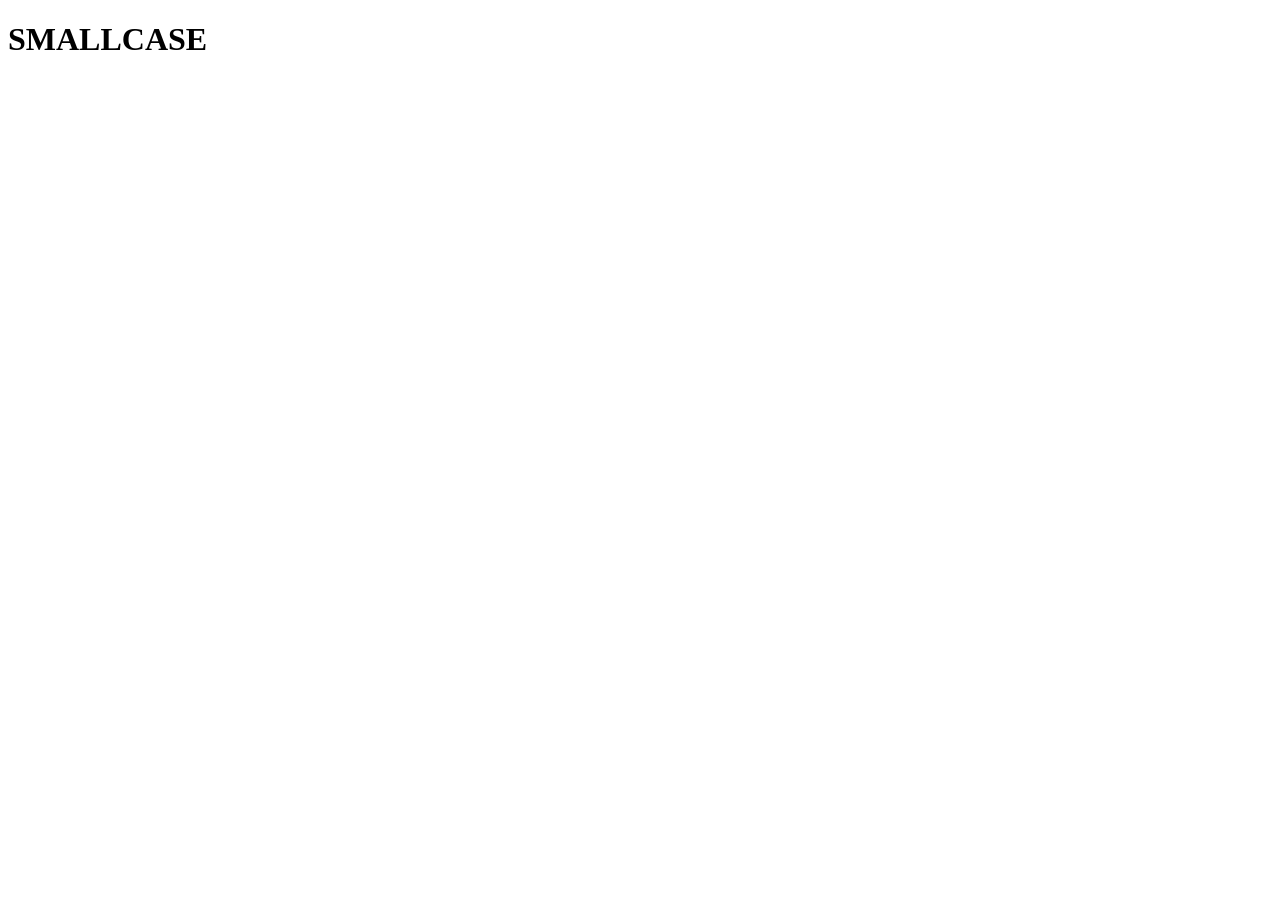
==== index.html @ 3bef1f2e "start" ====
<!DOCTYPE html>
<html lang="en">
<head>
    <meta charset="UTF-8">
    <meta http-equiv="X-UA-Compatible" content="IE=edge">
    <meta name="viewport" content="width=device-width, initial-scale=1.0">
    <title>smallcase</title>
</head>
<body>
    <h1>SMALLCASE</h1>
</body>
</html>
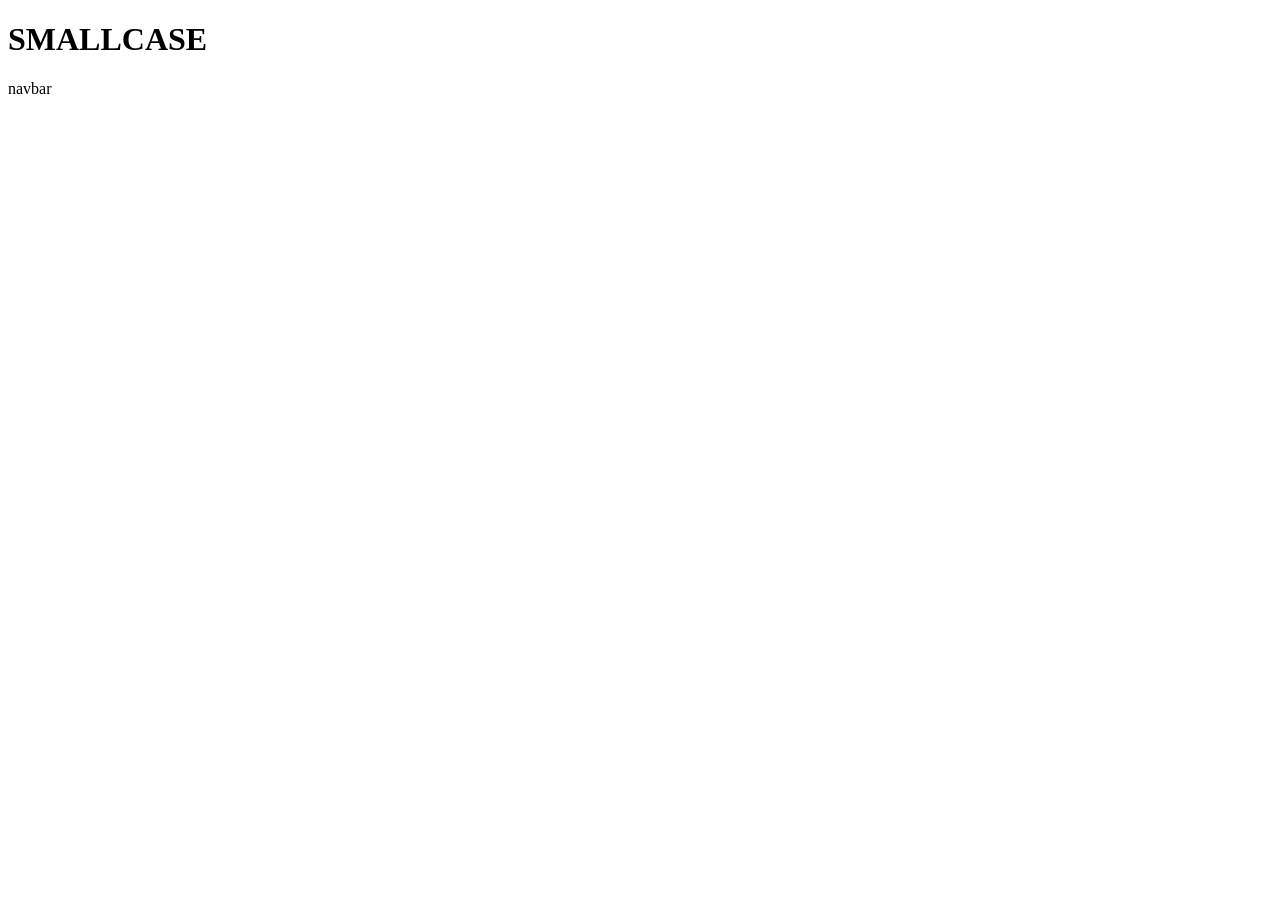
==== commit 703aa979: "naavbar banbar" ====
--- a/index.html
+++ b/index.html
@@ -8,5 +8,6 @@
 </head>
 <body>
     <h1>SMALLCASE</h1>
+    <p>navbar</p>
 </body>
 </html>
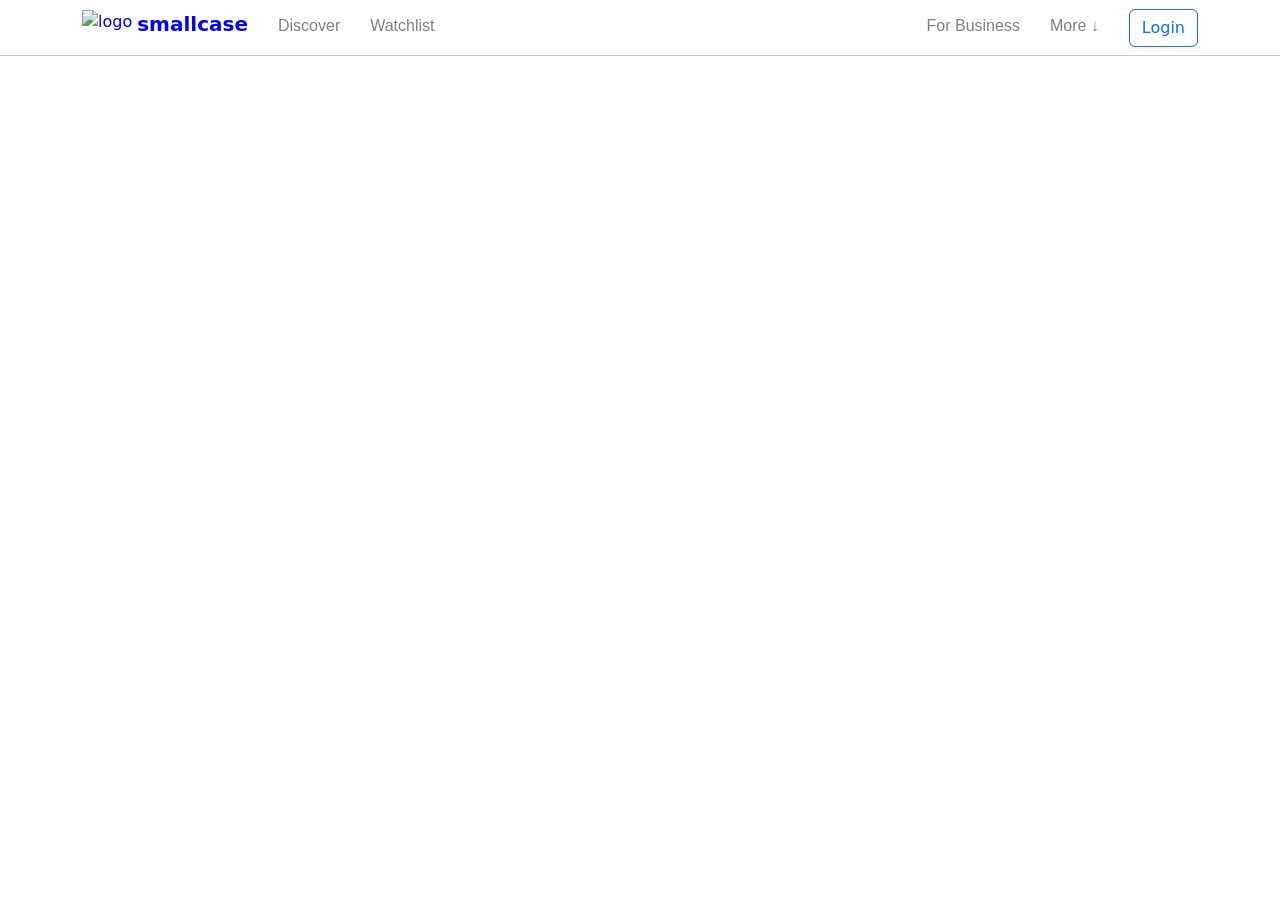
==== commit b728d197: "updated updated file of navbar" ====
--- a/index.html
+++ b/index.html
@@ -4,10 +4,23 @@
     <meta charset="UTF-8">
     <meta http-equiv="X-UA-Compatible" content="IE=edge">
     <meta name="viewport" content="width=device-width, initial-scale=1.0">
-    <title>smallcase</title>
+    <link rel="stylesheet" href="style/navbar.css">
+    <!-- CSS only -->
+    <link href="https://cdn.jsdelivr.net/npm/bootstrap@5.1.3/dist/css/bootstrap.min.css" rel="stylesheet" integrity="sha384-1BmE4kWBq78iYhFldvKuhfTAU6auU8tT94WrHftjDbrCEXSU1oBoqyl2QvZ6jIW3" crossorigin="anonymous">
+    <title>index</title>
 </head>
 <body>
-    <h1>SMALLCASE</h1>
-    <p>navbar</p>
+    <div id="navbar_div"></div>
+    
 </body>
-</html>+</html>
+
+<script type="module">
+
+    import navbar from "./components/navbar.js";
+    let navbar_div = document.getElementById("navbar_div");
+    navbar_div.innerHTML = navbar();
+   
+
+
+</script>
--- a/style/navbar.css
+++ b/style/navbar.css
@@ -0,0 +1,41 @@
+*{
+    padding: 0px;
+    margin: 0px;
+}
+#nav_container{
+    height: 30px;
+    margin-top: 1vh;
+    display: flex;
+    justify-content: space-between;
+    /* border: 1px solid black; */
+}
+#left_nav{
+    display: flex;
+    /* border: 1px solid black; */
+}
+#right_nav{
+    display: flex;
+    /* border: 1px solid black; */
+}
+#logo{
+    display: flex;
+    color: blue;
+    margin-right: 30px;
+}
+#logo img{
+ width: 100%;
+ height: 30px;
+}
+#logo>p{
+    font-size: 20px;
+    font-weight: bold;
+    margin-left: 5px;
+}
+.nav_opt{
+    font-size: 16px;
+    margin-top: 5px;
+    margin-right: 30px;
+    font-family: sans-serif;
+    color: gray;
+    /* border: 1px solid red; */
+}
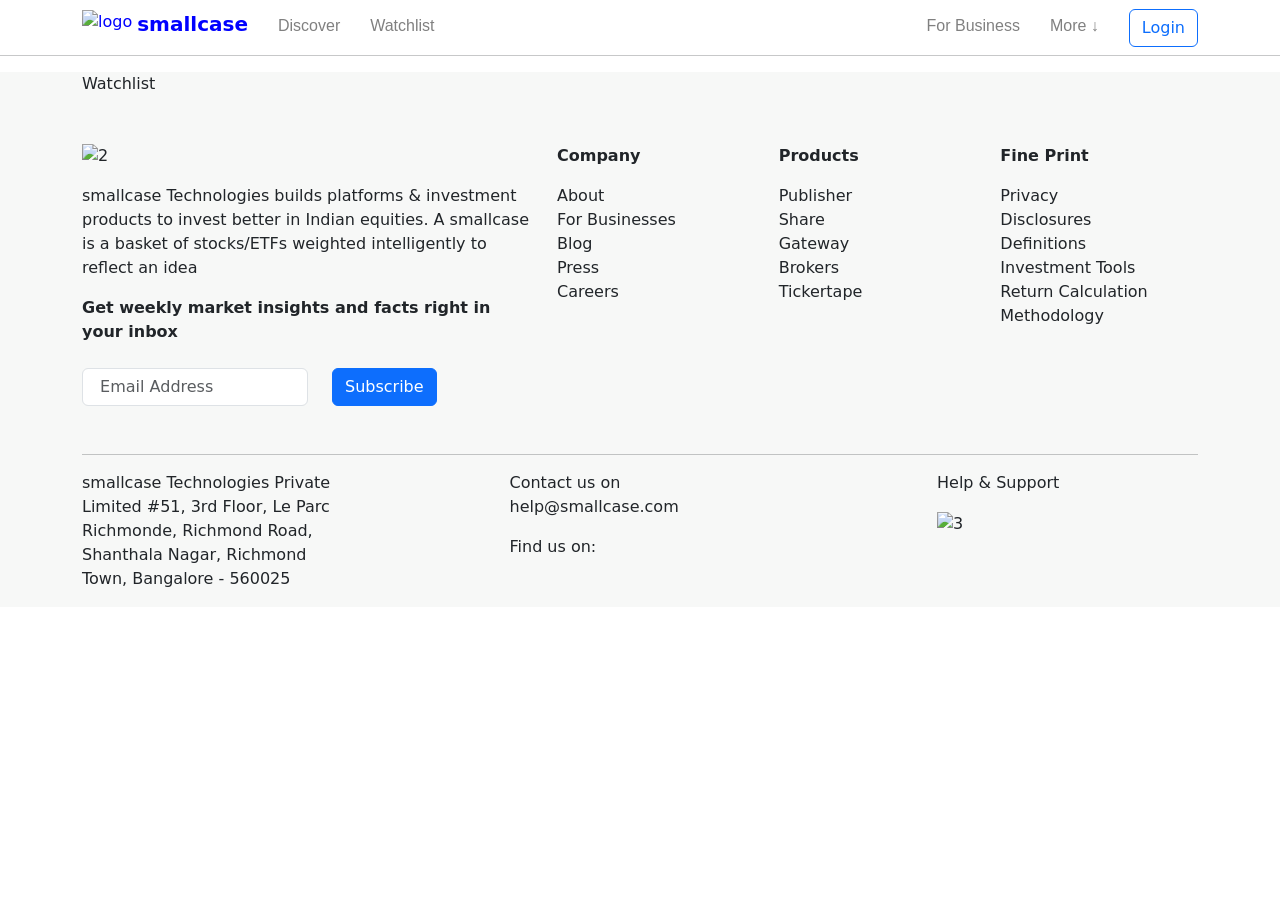
==== commit 5b1c49c7: "footer done footer done" ====
--- a/index.html
+++ b/index.html
@@ -4,6 +4,7 @@
     <meta charset="UTF-8">
     <meta http-equiv="X-UA-Compatible" content="IE=edge">
     <meta name="viewport" content="width=device-width, initial-scale=1.0">
+    <script src="https://kit.fontawesome.com/636b69ddcd.js" crossorigin="anonymous"></script>
     <link rel="stylesheet" href="style/navbar.css">
     <!-- CSS only -->
     <link href="https://cdn.jsdelivr.net/npm/bootstrap@5.1.3/dist/css/bootstrap.min.css" rel="stylesheet" integrity="sha384-1BmE4kWBq78iYhFldvKuhfTAU6auU8tT94WrHftjDbrCEXSU1oBoqyl2QvZ6jIW3" crossorigin="anonymous">
@@ -11,16 +12,19 @@
 </head>
 <body>
     <div id="navbar_div"></div>
+    <div id="footer_div"></div>
     
 </body>
 </html>
 
 <script type="module">
+    
+    import {navbar,footer} from "./components/navbar.js";
 
-    import navbar from "./components/navbar.js";
     let navbar_div = document.getElementById("navbar_div");
+    let footer_div = document.getElementById("footer_div");
+
     navbar_div.innerHTML = navbar();
+    footer_div.innerHTML = footer();
    
-
-
 </script>
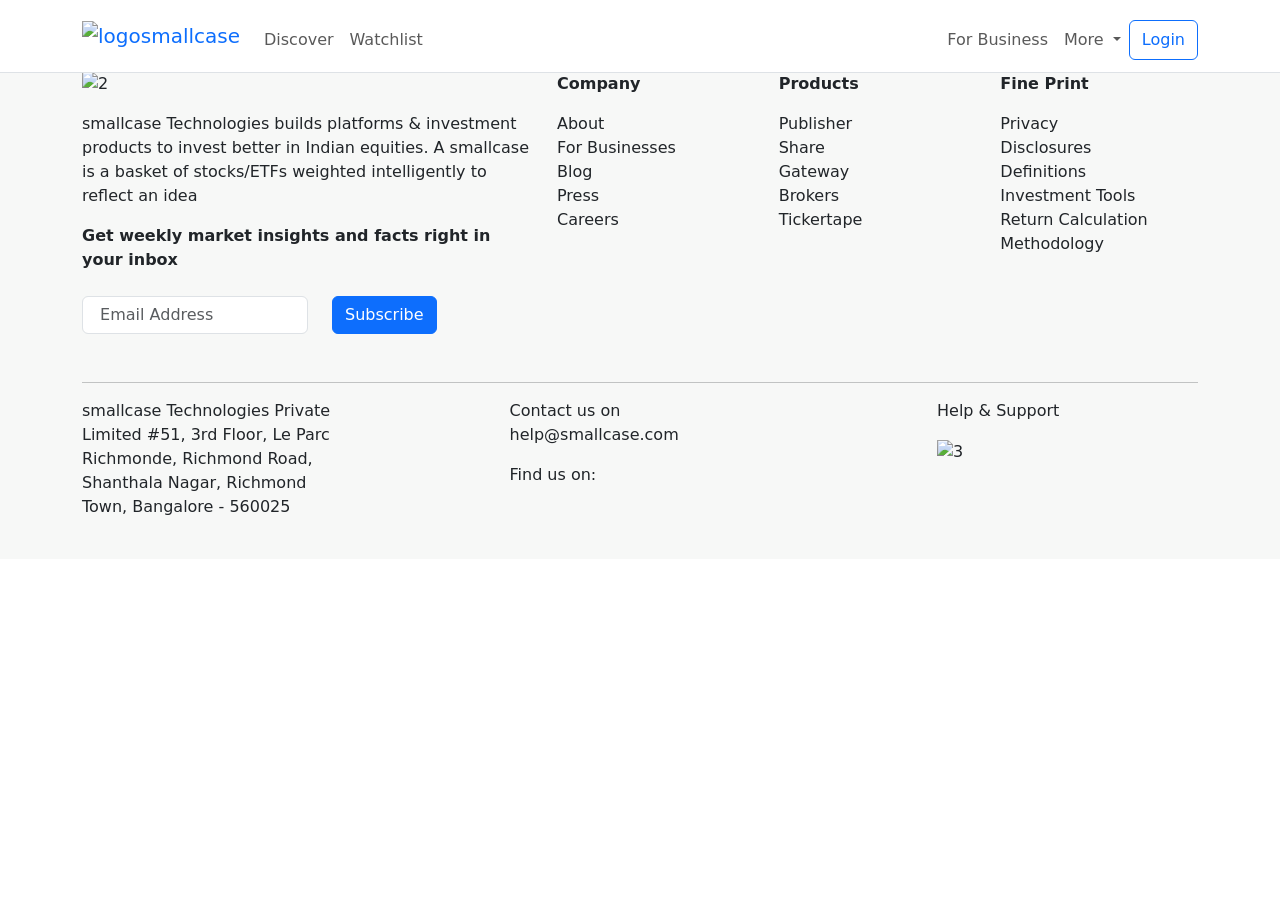
==== commit 51fd0087: "signup complete signup complete" ====
--- a/index.html
+++ b/index.html
@@ -5,26 +5,38 @@
     <meta http-equiv="X-UA-Compatible" content="IE=edge">
     <meta name="viewport" content="width=device-width, initial-scale=1.0">
     <script src="https://kit.fontawesome.com/636b69ddcd.js" crossorigin="anonymous"></script>
-    <link rel="stylesheet" href="style/navbar.css">
+    <!-- <link rel="stylesheet" href="style/navbar.css"> -->
     <!-- CSS only -->
+    <script src="https://cdn.jsdelivr.net/npm/bootstrap@5.1.3/dist/js/bootstrap.bundle.min.js" integrity="sha384-ka7Sk0Gln4gmtz2MlQnikT1wXgYsOg+OMhuP+IlRH9sENBO0LRn5q+8nbTov4+1p" crossorigin="anonymous"></script>
     <link href="https://cdn.jsdelivr.net/npm/bootstrap@5.1.3/dist/css/bootstrap.min.css" rel="stylesheet" integrity="sha384-1BmE4kWBq78iYhFldvKuhfTAU6auU8tT94WrHftjDbrCEXSU1oBoqyl2QvZ6jIW3" crossorigin="anonymous">
     <title>index</title>
 </head>
 <body>
+
     <div id="navbar_div"></div>
+    <div id="popup_div"></div>
     <div id="footer_div"></div>
     
 </body>
 </html>
 
 <script type="module">
+
+    // for popover-----------
+    var popoverTriggerList = [].slice.call(document.querySelectorAll('[data-bs-toggle="popover"]'))
+    var popoverList = popoverTriggerList.map(function (popoverTriggerEl) {
+    return new bootstrap.Popover(popoverTriggerEl)
+    })
+    // end of popover----------------
     
-    import {navbar,footer} from "./components/navbar.js";
+    import {navbar,footer,popup} from "./components/navbar.js";
 
     let navbar_div = document.getElementById("navbar_div");
     let footer_div = document.getElementById("footer_div");
+    let popup_div = document.getElementById("popup_div");
 
     navbar_div.innerHTML = navbar();
+    popup_div.innerHTML = popup();
     footer_div.innerHTML = footer();
-   
+
 </script>
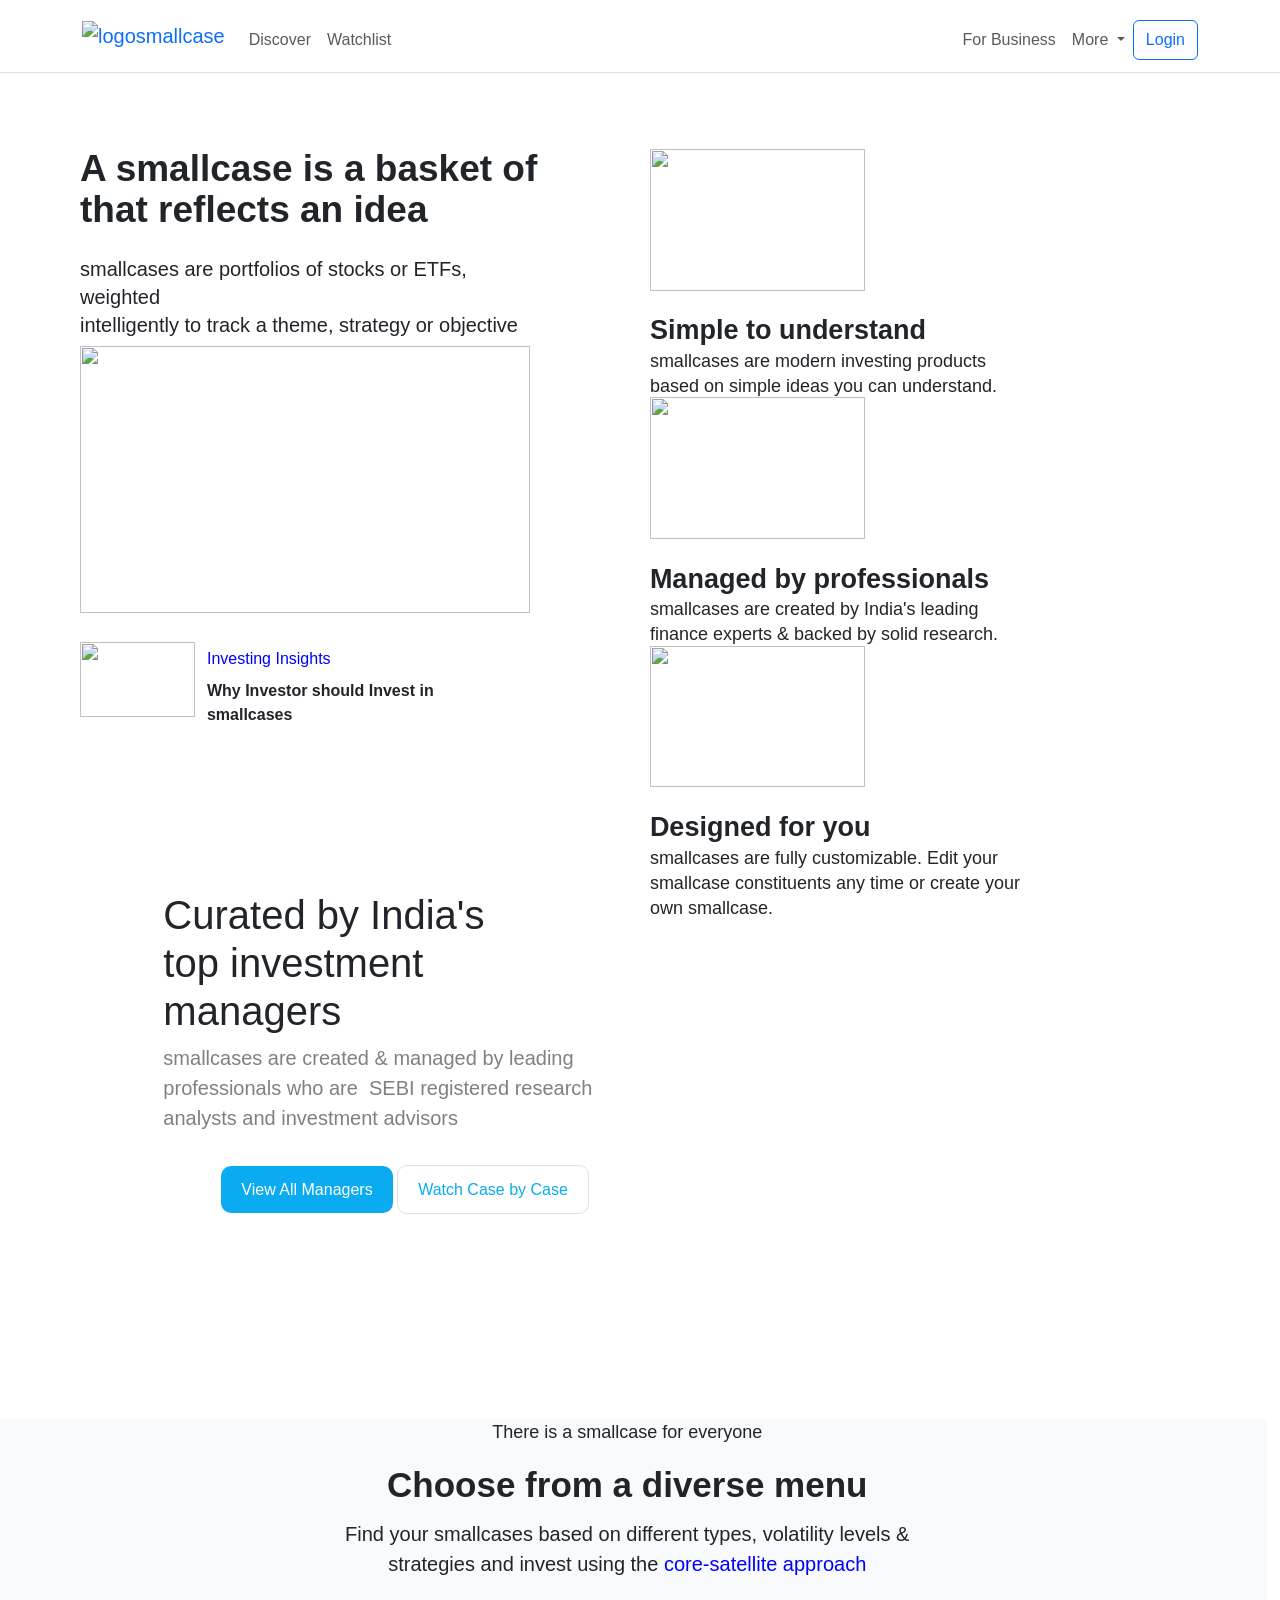
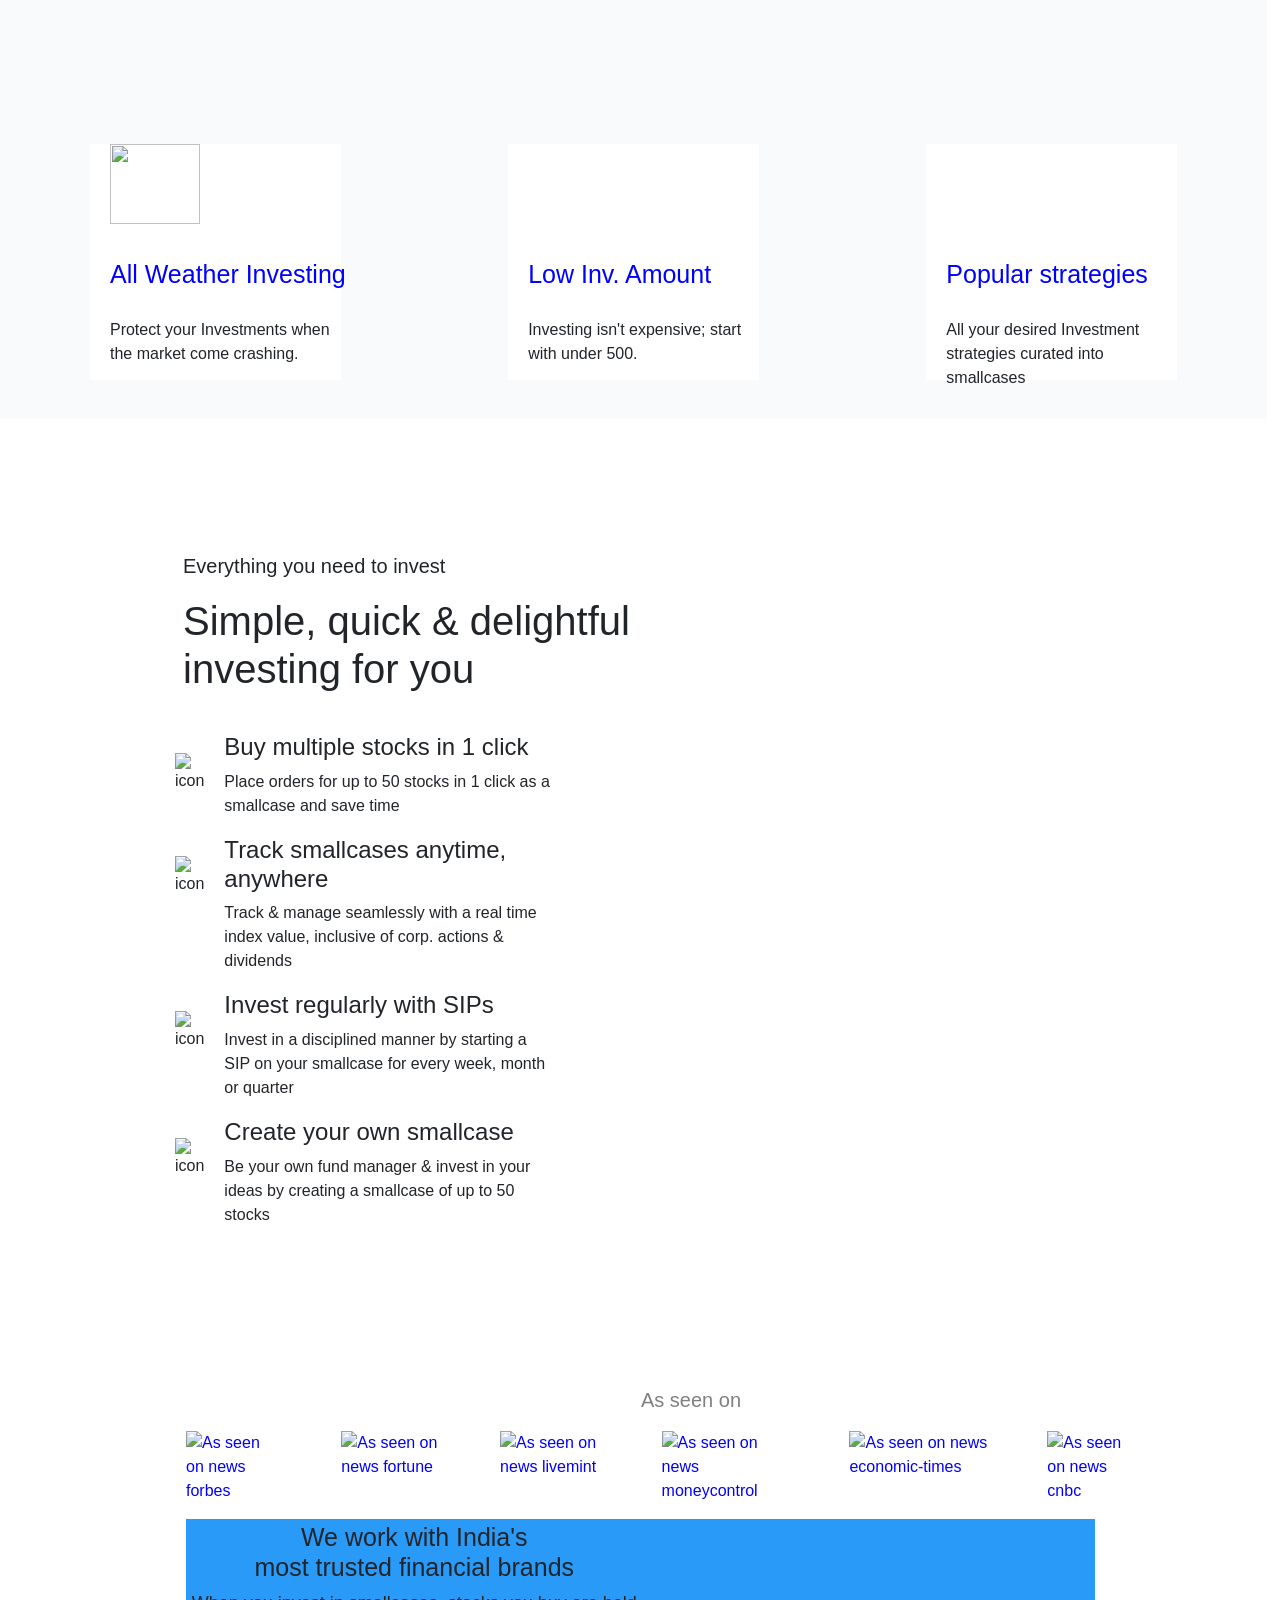
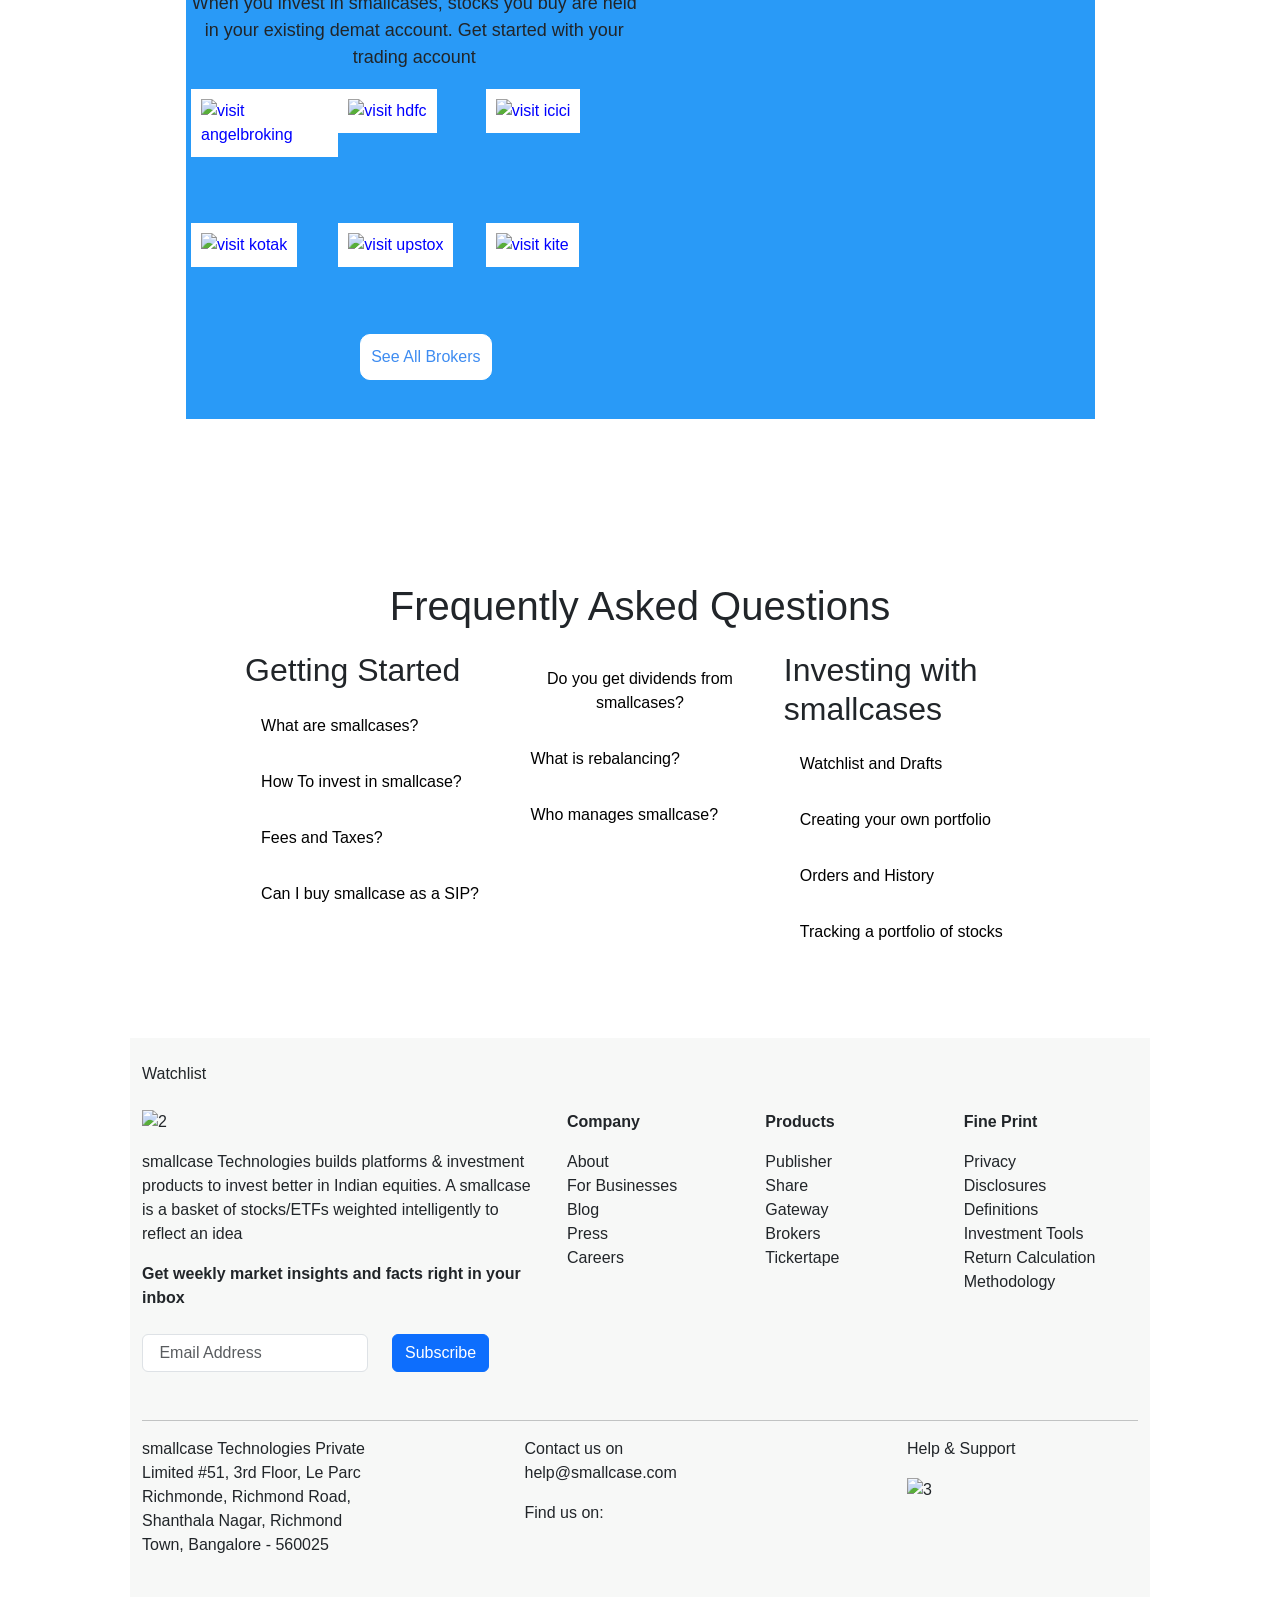
==== commit 2618aaaa: "change file name change file name" ====
--- a/index.html
+++ b/index.html
@@ -1,28 +1,533 @@
 <!DOCTYPE html>
 <html lang="en">
-<head>
-    <meta charset="UTF-8">
-    <meta http-equiv="X-UA-Compatible" content="IE=edge">
-    <meta name="viewport" content="width=device-width, initial-scale=1.0">
-    <script src="https://kit.fontawesome.com/636b69ddcd.js" crossorigin="anonymous"></script>
-    <!-- <link rel="stylesheet" href="style/navbar.css"> -->
-    <!-- CSS only -->
+  <head>
+    <meta charset="UTF-8" />
+    <meta http-equiv="X-UA-Compatible" content="IE=edge" />
+    <meta name="viewport" content="width=device-width, initial-scale=1.0" />
     <script src="https://cdn.jsdelivr.net/npm/bootstrap@5.1.3/dist/js/bootstrap.bundle.min.js" integrity="sha384-ka7Sk0Gln4gmtz2MlQnikT1wXgYsOg+OMhuP+IlRH9sENBO0LRn5q+8nbTov4+1p" crossorigin="anonymous"></script>
     <link href="https://cdn.jsdelivr.net/npm/bootstrap@5.1.3/dist/css/bootstrap.min.css" rel="stylesheet" integrity="sha384-1BmE4kWBq78iYhFldvKuhfTAU6auU8tT94WrHftjDbrCEXSU1oBoqyl2QvZ6jIW3" crossorigin="anonymous">
-    <title>index</title>
-</head>
-<body>
-
-    <div id="navbar_div"></div>
-    <div id="popup_div"></div>
+    <title>Document</title>
+     <link rel="stylesheet" href="style/smallcase.css">
+  </head>
+  <body>
+    <!-- <div id="navbar">
+      <img id="logo" alt="" src="../images/logo.svg" />
+      <a href="dashboard.html" class="navtext navbar-active">Dashboard</a>
+      <a href="discover.html" class="navtext">Discover</a>
+      <a href="creative.html" class="navtext">Create</a>
+      <a href="watchlist.html" class="navtext" id="separation">Watchlist</a>
+      <a href="investment.html" class="navtext">Investments</a>
+      <a href="" class="navbut"><i class="fas fa-bell"></i></a>
+      <a href="" class="navbut" id="navq">?</a>
+
+      <a id="user" href="signup.html" class="navbut"
+        >Signup<i class="fas fa-angle-down"></i
+      ></a>
+    </div> -->
+    <!-- <div id="container">
+      <div id="stock">
+        <div id="a1">
+          <b>stock investing <br />done right</b>
+        </div>
+        <div id="a2">
+          With smallcases, build your diversified long-term <br />portfolio of
+          stocks & ETFs
+        </div>
+        <div id="btn2">
+          <div id="btn21">Login with Broker</div>
+          <div id="btn22"><b>Discover smallcases</b></div>
+        </div>
+        <div id="a3"><b>Supported on India's largest brokers</b></div>
+        <div id="a4">
+          <div class="a41">
+            <img
+              src="https://assets.smallcase.com/smallcase/assets/brokerLogo/small/fivepaisa.svg"
+              alt=""
+            />
+          </div>
+          <div class="a41">
+            <img
+              src="https://assets.smallcase.com/smallcase/assets/brokerLogo/small/angelbroking.svg"
+              alt=""
+            />
+          </div>
+          <div class="a41">
+            <img
+              src="https://assets.smallcase.com/smallcase/assets/brokerLogo/small/hdfc.svg"
+              alt=""
+            />
+          </div>
+          <div class="a41">
+            <img
+              src="https://assets.smallcase.com/smallcase/assets/brokerLogo/small/kotak.svg"
+              alt=""
+            />
+          </div>
+          <div class="a41">
+            <img
+              src="https://assets.smallcase.com/smallcase/assets/brokerLogo/small/upstox.svg"
+              alt=""
+            />
+          </div>
+          <div class="a41">
+            <img
+              src="https://assets.smallcase.com/smallcase/assets/brokerLogo/small/kite.svg"
+              alt=""
+            />
+          </div>
+          <div class="a41">+1</div>
+        </div>
+      </div>
+    </div>
+     -->
+     <div id="navbar_div"></div>
+     <div id="popup_div"></div>
+
+     <div style="width: 100%; margin-top: 5vh;">
+       <img src="https://www.linkpicture.com/q/0000000000.png" style="width: 100%;" alt="">
+     </div>
+</div>
+    <div id="container2">
+      <div id="b1">
+        <div id="b11">
+          <b
+            >A smallcase is a basket of <br />
+            that reflects an idea</b
+          >
+        </div>
+        <div id="b12">
+          smallcases are portfolios of stocks or ETFs, weighted
+          <br />intelligently to track a theme, strategy or objective
+        </div>
+        <div id="b13">
+          <img
+            id="img2"
+            src="https://www.smallcase.com/static/images/whatissmallcase-thumbnail.jpeg"
+            alt=""
+          />
+        </div>
+        <div id="b14">
+          <div id="b141">
+            <img
+              id="img1"
+              src="https://ik.imagekit.io/smallcase/wp-content/uploads/2018/07/smallcases-bp-2.jpg?tr=w-176,h-152,fo-auto"
+              alt=""
+            />
+          </div>
+          <div id="b142">
+            <div id="text1"><a href="">Investing Insights</a></div>
+            <div id="text2">
+              <b>Why Investor should Invest in smallcases</b>
+            </div>
+          </div>
+        </div>
+      </div>
+      <div id="b2">
+        <div class="b21">
+          <div class="pic1">
+            <img
+              class="p1"
+              src="https://www.smallcase.com/static/images/svg/what-is-smallcase/1.svg"
+              alt=""
+            />
+          </div>
+          <div class="t1">
+            <div class="t11"><b> Simple to understand</b></div>
+            <div class="t12">
+              smallcases are modern investing products<br />
+              based on simple ideas you can understand.
+            </div>
+          </div>
+        </div>
+        <div class="b21">
+          <div class="pic1">
+            <img
+              class="p1"
+              src="https://www.smallcase.com/static/images/svg/what-is-smallcase/2.svg"
+              alt=""
+            />
+          </div>
+          <div class="t1">
+            <div class="t11"><b> Managed by professionals</b></div>
+            <div class="t12">
+              smallcases are created by India's leading<br />
+              finance experts & backed by solid research.
+            </div>
+          </div>
+        </div>
+        <div class="b21">
+          <div class="pic1">
+            <img
+              class="p1"
+              src="https://www.smallcase.com/static/images/svg/what-is-smallcase/3.svg"
+              alt=""
+            />
+          </div>
+          <div class="t1">
+            <div class="t11"><b> Designed for you</b></div>
+            <div class="t12">
+              smallcases are fully customizable. Edit your <br />smallcase
+              constituents any time or create your <br />own smallcase.
+            </div>
+          </div>
+        </div>
+      </div>
+    </div>
+    <!-- <---------------------------------------------------------------------------------------->
+           
+
+
+ 
+    <div class="Hulk">
+      <div class="Hulk_Div1">
+          <h2 class="Hulk_h2">Curated by India's <br>top investment managers</h2>
+          <p class="Hulk_p">smallcases are created &amp; managed by leading professionals who are
+              <span class="font-medium">&nbsp;SEBI registered</span>
+               research analysts and investment advisors</p>
+          <div id="kick_div">
+              <a class="Kick1" href="/discover/creators">View All Managers</a>
+              <a class="Kick2" href="https://www.youtube.com/playlist?list=PLW7s8_EjCL42B3echyDqSAoGCxA6uViiB" target="_blank" rel="noopener noreferrer ">Watch Case by Case</a>
+          </div>
+      </div>
+      <div class="Hulk_Div2">
+          <video autoplay="" playsinline="" class="Hulk_Video" loop="" src="https://assets.smallcase.com/smallcase/assets/videos/creator-scroll.mp4" type="video/mp4">Sorry, your browser does not support embedded videos,</video>
+      </div>
+</div>
+
+
+
+
+    <!-- <-----------------------------------------------------------------------------------------------> 
+    <div id="container3">
+      <div id="c">
+        <div id="c1">There is a smallcase for everyone</div>
+        <div id="c2"><b>Choose from a diverse menu</b></div>
+        <div id="c3">
+          Find your smallcases based on different types, volatility levels &<br />
+          strategies and invest using the <a href="">core-satellite approach</a>
+        </div>
+      </div>
+      <div id="c4">
+        <div class="c41">
+          <div class="c4pic1">
+            <img
+              id="c4pic13"
+              src="https://www.smallcase.com/static/images/svg/icon-awi.png"
+              alt=""
+            />
+          </div>
+          <div class="c4text1">
+            <a style="font-size: 25px" href="">All Weather Investing</a
+            ><br /><br />
+            Protect your Investments when<br />the market come crashing.
+          </div>
+        </div>
+        <div class="c41">
+          <div class="c4pic1">
+            <img
+              class="c4pic12"
+              src="https://www.smallcase.com/static/images/svg/icon-low-investment-amount.svg"
+              alt=""
+            />
+          </div>
+          <div class="c4text1">
+            <a style="font-size: 25px" href="">Low Inv. Amount</a><br /><br />
+            Investing isn't expensive; start<br />
+            with under 500.
+          </div>
+        </div>
+        <div class="c41">
+          <div class="c4pic1">
+            <img
+              class="c4pic12"
+              src="https://www.smallcase.com/static/images/svg/icon-popular-strategies.svg"
+              alt=""
+            />
+          </div>
+          <div class="c4text1">
+            <a style="font-size: 25px" href="">Popular strategies</a
+            ><br /><br />
+            All your desired Investment<br />strategies curated into<br />smallcases
+          </div>
+        </div>
+      </div>
+    </div>
+
+
+    
+    <div class="big_boss">
+        <div class="bigboss_title">
+            <p class="bigboss_p">Everything you need to invest</p>
+            <div class="bigboss_small_top_div">
+                <h2 class="display">Simple, quick &amp; delightful investing for you</h2>
+            </div>
+        </div>
+        <div class="bigboss_asst">
+            <div class="bigboss_part1">
+                <div class="Contestent_1">
+                    <div class="contestent1_img_div">
+                    <img src="https://www.smallcase.com/static/images/svg/like.svg" id="icon1" alt="icon">
+                </div>
+                <div class="contestent1_inf0">
+                    <h4 class="contestent1_h4">Buy multiple stocks in 1 click</h4>
+                    <p class="contestent1_p">Place orders for up to 50 stocks in 1 click as a smallcase and save time</p>
+                </div>
+                <div class="">
+                    <div class="Contestent1_style" style="transition: none 0s ease 0s; width: 0px;">
+                    </div>
+                </div>
+            </div>
+            <div class="Contestent_2">
+                <div class="Contestent2_img_dv">
+                    <img src="https://www.smallcase.com/static/images/svg/track.svg" id="icon1" alt="icon">
+                </div>
+                <div class="contestent2_info">
+                    <h4 class="contestent2_h4">Track smallcases anytime, anywhere</h4>
+                    <p class="contestent2_p">Track &amp; manage seamlessly with a real time index value, inclusive of corp. actions &amp; dividends</p>
+                </div>
+                <div class="">
+                    <div class="contestent2_style" style="transition: none 0s ease 0s; width: 0px;"></div>
+                </div>
+            </div>
+            <div class="contestent3">
+                <div class="CarouselCard__carousel-card-icon__23z6- flex flex flex">
+                    <img src="https://www.smallcase.com/static/images/svg/coffee.svg" id="icon1" alt="icon">
+                </div>
+                <div class="CarouselCard__carousel-card-content__5MLxF">
+                    <h4 class="VideoCarousel__content-header__SoJRJ text-18 mb4 font-medium">Invest regularly with SIPs</h4>
+                    <p class="VideoCarousel__content-para__2YCPc text-16 lh-169">Invest in a disciplined manner by starting a SIP on your smallcase for every week, month or quarter</p>
+                </div>
+                <div class="CarouselCard__carousel-card-progress__1sdfy absolute">
+                    <div class="CarouselCard__carousel-card-progress-content__3zusr CarouselCard__progress-three__ZkE3H" style="transition: all 18s linear 0s; width: 100%;">
+                    </div>
+                </div>
+            </div>
+            <div class="contestent4">
+                <div class="CarouselCard__carousel-card-icon__23z6- flex flex flex">
+                    <img src="https://www.smallcase.com/static/images/svg/cube.svg" id="icon1" alt="icon">
+                </div>
+                <div class="CarouselCard__carousel-card-content__5MLxF">
+                    <h4 class="VideoCarousel__content-header__SoJRJ text-18 mb4 font-medium">Create your own smallcase</h4>
+                    <p class="VideoCarousel__content-para__2YCPc text-16 lh-169">Be your own fund manager &amp; invest in your ideas by creating a smallcase of up to 50 stocks</p>
+                </div>
+                <div class="">
+                    <div class="CarouselCard__carousel-card-progress-content__3zusr CarouselCard__progress-four__3i5zP">
+
+                    </div>
+                </div>
+            </div>
+        </div>
+      
+                 
+        <div id="bigboss_wildcard_entry">
+              
+        <video id="mobile_video" width="320" height="240" autoplay><source src="https://assets.smallcase.com/smallcase/assets/videos/track_new.mp4" type="video/mp4">Your browser does not support the video tag.</video>
+    </div>
+    </div>
+
+    <!-- <--------------------------------------------------------------------------------------->
+
+      
+    <div id="Thor">
+
+
+      <div class="Asst_Thor1">
+          <p class="Thors_title_p">As seen on</p>
+          <div class="Icon_Div">
+          <a class="" href="https://www.forbesindia.com/article/investment-special-2020/smallcases-middle-ground-between-mutual-funds-and-stocks/58239/1" target="_blank" rel="noopener noreferrer "><figure>
+          <img class="icon_catch" src="https://www.smallcase.com/static/images/svg/forbes.svg" alt="As seen on news forbes" style="display: initial;">
+      </figure>
+      </a>
+          <a class="" href="https://www.fortuneindia.com/enterprise/big-things-come-in-small-cases/103692" target="_blank" rel="noopener noreferrer ">
+          <figure>
+          <img class="icon_catch" src="https://www.smallcase.com/static/images/svg/fortune.svg" alt="As seen on news fortune" style="display: initial;">
+      </figure>
+      </a>
+          <a class="" href="https://www.livemint.com/money/personal-finance/smallcase-offers-a-better-experience-but-know-the-risks-11623608891096.html" target="_blank" rel="noopener noreferrer ">
+          <figure>
+          <img class="icon_catch" src="https://www.smallcase.com/static/images/svg/livemint.svg" alt="As seen on news livemint" style="display: initial;">
+      </figure>
+      </a>
+          <a class="" href="https://www.moneycontrol.com/news/business/markets/explainer-what-is-smallcase-and-how-to-invest-using-the-platform-3748041.html" target="_blank" rel="noopener noreferrer "><figure>
+          <img class="icon_catch" src="https://www.smallcase.com/static/images/svg/moneycontrol.svg" alt="As seen on news moneycontrol" style="display: initial;">
+      </figure>
+      </a>
+          <a class="" href="https://economictimes.indiatimes.com/small-biz/startups/how-startups-using-tech-to-simplify-equity-investing-for-newbies/articleshow/56558882.cms" target="_blank" rel="noopener noreferrer ">
+          <figure>
+          <img class="icon_catch" src="https://www.smallcase.com/static/images/svg/economic-times.svg" alt="As seen on news economic-times" style="display: initial;">
+      </figure>
+      </a>
+          <a class="" href="https://www.cnbctv18.com/market/stocks/explained-what-are-smallcases-the-new-investing-game-in-town-9893861.htm" target="_blank" rel="noopener noreferrer ">
+          <figure>
+          <img class="icon_catch" src="https://www.smallcase.com/static/images/svg/cnbc.svg" alt="As seen on news cnbc" style="display: initial;">
+      </figure>
+      </a>
+      </div>
+
+
+
+
+      </div>
+      <div class="Asst_Thor2"><figure id="left_image_thor">
+          <img src="https://www.smallcase.com/static/images/svg/finance-bg-2.svg" alt="">
+      </figure>
+          <div class="Thor_Figure_details">
+          <h2 class="Thor_Asst_h2">We work with India's<br>most trusted financial brands</h2>
+          <p class="Thor_Asst_p">When you invest in smallcases, stocks you buy are held in your existing demat account. Get started with your trading account</p>
+          <div class="Thor_bank_accounts">
+          <a target="_blank" rel="noopener noreferrer" href="https://smallcases.angelbroking.com" >
+          <figure>
+          <img class="Thor_Div2_a_tag" src="https://assets.smallcase.com/smallcase/assets/brokerLogo/big/angelbroking.png" alt="visit angelbroking" style="display: initial;">
+      </figure>
+      </a>
+          <a target="_blank" rel="noopener noreferrer" href="https://deepors.hdfcsec.com/smallcase/index" >
+          <figure>
+          <img class="Thor_Div2_a_tag" src="https://assets.smallcase.com/smallcase/assets/brokerLogo/big/hdfc.png" alt="visit hdfc" style="display: initial;">
+      </figure>
+      </a>
+          <a target="_blank" rel="noopener noreferrer" href="https://smallcases.icicidirect.com" >
+          <figure>
+          <img class="Thor_Div2_a_tag" src="https://assets.smallcase.com/smallcase/assets/brokerLogo/big/icici.png" alt="visit icici" style="display: initial;">
+      </figure>
+      </a>
+          <a target="_blank" rel="noopener noreferrer" href="https://smallcase.kotaksecurities.com" >
+          <figure>
+          <img class="Thor_Div2_a_tag" src="https://assets.smallcase.com/smallcase/assets/brokerLogo/big/kotak.png" alt="visit kotak" style="display: initial;">
+      </figure>
+      </a>
+          <a target="_blank" rel="noopener noreferrer" href="https://smallcases.upstox.com" >
+          <figure>
+          <img class="Thor_Div2_a_tag" src="https://assets.smallcase.com/smallcase/assets/brokerLogo/big/upstox.png" alt="visit upstox" style="display: initial;">
+      </figure>
+      </a>
+          <a target="_blank" rel="noopener noreferrer" href="https://smallcase.zerodha.com" >
+          <figure>
+          <img class="Thor_Div2_a_tag" src="https://assets.smallcase.com/smallcase/assets/brokerLogo/big/kite.png" alt="visit kite" style="display: initial;">
+      </figure>
+      </a>
+      </div>
+      <button type="button" class="See_All_Brokers">See All Brokers</button>
+      </div>
+      <figure id="left_image_thor">
+          <img src="https://www.smallcase.com/static/images/svg/finance-bg.svg" alt="">
+      </figure>
+      </div>
+  
+</div>
+<!-- <-------------------------------------------------------------------------------------------->
+
+<div>
+  <h1 id="footer_title">Frequently Asked Questions</h1>
+ <div class="footer_top_div">
+     <div id="first_footer">
+         <h2>Getting Started</h2>
+      <div class="dropdown1">
+          <button onclick="myFunction1()" class="dropbtn1">What are smallcases?</button>
+          <div id="myDropdown1" class="dropdown1-content">
+            <p>smallcases are modern investment products that help you build a low-cost, long-term & diversified portfolio easily. Created by professionals, each smallcase is a ready-made basket of stocks/ETFs that reflects a theme, strategy or objective. Watch our explainer video here.</p>
+          </div>
+        </div>
+        <div class="dropdown2">
+          <button onclick="myFunction2()" class="dropbtn2">How To invest in smallcase?</button>
+          <div id="myDropdown2" class="dropdown2-content">
+            <p>A trading & demat account with any of our broker partners is all you need. Start exploring smallcases. Once you have chosen a smallcase, click the Buy smallcase button & proceed. You can set filters to find a suitable smallcase or simply use the Find your smallcase tool.</p>
+          </div>
+        </div>
+        <div class="dropdown3">
+          <button onclick="myFunction3()" class="dropbtn3">Fees and Taxes?</button>
+          <div id="myDropdown3" class="dropdown3-content">
+            <p>The charges for investing in smallcases are as per the broker’s guidelines and only apply when you transact.Visit the help page on your broker platform for more information.
+              For smallcases of stocks, the taxes are the same as equities - Long-Term Capital Gains (> 1 year of holding) are 10% of the total gains (if gains for the year exceed ₹1 lakh) and Short-Term Capital Gains (< 1 year of holding) are 15% of the total gains.
+              For ETF smallcases, each ETF has its own taxation. Check the smallcase FAQs on your broker platform for a breakdown of the ETF taxes.</p>
+          </div>
+        </div>
+
+        <div class="dropdown4">
+          <button onclick="myFunction4()" class="dropbtn4">Can I buy smallcase as a SIP?</button>
+          <div id="myDropdown4" class="dropdown4-content">
+            <p>Yes, you can buy and start a SIP in a smallcase in 1 click. You'll see an option to start SIP while buying the smallcase. We'll send you a reminder notification on the platform aswell as an email on the due date; just confirm the payment and done. SIPs start for as low as 5k!</p>
+          </div>
+        </div>
+      
+
+     </div>
+     <div id="second_footer">
+      <div class="dropdown5">
+          <button onclick="myFunction5()" class="dropbtn5">Do you get dividends from smallcases?</button>
+          <div id="myDropdown5" class="dropdown5-content">
+            <p>Dividends for any of the constituent stocks in the smallcase will be credited directly to your bank account. We also have smallcases centered around dividend investing. See how you can track your dividend returns.</p>
+          </div>
+        </div>
+        <div class="dropdown6">
+          <button onclick="myFunction6()" class="dropbtn6">What is rebalancing?</button>
+          <div id="myDropdown6" class="dropdown6-content">
+            <p>Rebalancing is the process of reviewing the stocks/ETFs of a smallcase to ensure that it continues to reflect the underlying original idea. It takes into account fundamental factors,company updates, etc. to objectively narrow down on the right stocks/ETFs & their weightage.
+              Rebalancing is done by the research team/creator of the smallcase as per its schedule. It is not an automatic process; you would be notified via email when a smallcase you have invested in has a rebalance update available. You can review the changes and apply the update in 2 clicks. Want to learn more? See our blog on Rebalancing 101.</p>
+          </div>
+        </div>
+        <div class="dropdown7">
+          <button onclick="myFunction7()" class="dropbtn7">Who manages smallcase?</button>
+          <div id="myDropdown7" class="dropdown7-content">
+            <p>smallcases are created & managed by SEBI registered professionals who eat, sleep & breathe the stock market.The constituents in every smallcase pass stringent proprietary filters so that you don’t have to worry about making individual choices. Watch this video for more.</p>
+          </div>
+        </div>
+
+       
+     </div>
+     <div id="third_footer">
+         <h2>Investing with smallcases</h2>
+      <div class="dropdown8">
+          <button onclick="myFunction8()" class="dropbtn8">Watchlist and Drafts</button>
+          <div id="myDropdown8" class="dropdown8-content">
+            <p>You can track the performance & risk a smallcase before investing by adding it to your watchlist. Similarly, when you create a smallcase, you can save them as drafts before investing to track how they perform. You can always edit your drafts.</p>
+          </div>
+        </div>
+        <div class="dropdown9">
+          <button onclick="myFunction9()" class="dropbtn9">Creating your own portfolio</button>
+          <div id="myDropdown9" class="dropdown9-content">
+            <p>If you have a list of (up to 50) stocks that you like or have been recommended by a trusted source, you can also create your own smallcase. You can also save it as a draft to track its performance before investing.</p>
+          </div>
+        </div>
+        <div class="dropdown10">
+          <button onclick="myFunction10()" class="dropbtn10">Orders and History</button>
+          <div id="myDropdown10" class="dropdown10-content">
+            <p>All orders placed for smallcases in the individual batches (buy, invest more, SIP, manage, rebalance, exit) can be found on the Orders page. If you expand a batch, you can see the quantities & prices of individual stocks.</p>
+          </div>
+        </div>
+        <div class="dropdown11">
+          <button onclick="myFunction11()" class="dropbtn11">Tracking a portfolio of stocks</button>
+          <div id="myDropdown11" class="dropdown11-content">
+            <p>When you buy a smallcase, an index value of 100 is assigned to it. Say, after a year, your index value is 124 - meaning your smallcase has returned 24%. With the index value,you don’t have to track stocks individually. There are other performance metrics available at the portfolio level to give you more detailed insights</p>
+          </div>
+        </div>
+     </div>
+ </div>
+</div>
+
+
+
+    <!-- <-------------------------------------------------------------------------------------------->
+    
+
+
+    <div id="Jani">
+      <div id="curate_by_india_div"></div>
+      <div id="everything_you_need_div"></div>
+      <div id="inverter_staying_div"></div>
+      <div id="seen_div"></div>
+      <div id="freq"></div>
+      <div id="footer"></div>
+    </div>
+
+
+
+
     <div id="footer_div"></div>
-    
-</body>
+  </body>
 </html>
-
 <script type="module">
 
-    // for popover-----------
+// for popover-----------
     var popoverTriggerList = [].slice.call(document.querySelectorAll('[data-bs-toggle="popover"]'))
     var popoverList = popoverTriggerList.map(function (popoverTriggerEl) {
     return new bootstrap.Popover(popoverTriggerEl)
@@ -39,4 +544,313 @@
     popup_div.innerHTML = popup();
     footer_div.innerHTML = footer();
 
+  let id;
+  var count = 0;
+  id = setInterval(function () {
+    if (count === 3) {
+      count = 0;
+    }
+    if (count == 0)
+      document.querySelector("#container").style.backgroundImage =
+        "url(https://www.smallcase.com/static/pngs/brand-value/back.png)";
+
+    if (count == 1)
+      document.querySelector("#container").style.backgroundImage =
+        "url(https://www.smallcase.com/static/pngs/awi_landing/back.png)";
+
+    if (count == 2)
+      document.querySelector("#container").style.backgroundImage =
+        "url(https://www.smallcase.com/static/pngs/awi_landing/couple.png)";
+    count++;
+  }, 3000);
+
+  document.getElementById("b13").addEventListener("click", playvideo);
+  function playvideo() {
+    let videodiv = document.getElementById("b13");
+  }
+  playvideo();
+  var div = document.createElement("div");
+  div.setAttribute("id", pop);
+  var img = document.createElement("img");
+  var p = document.createElement("p");
+  var p1 = document.createElement("p");
+  var p2 = document.createElement("p");
+  var p3 = document.createElement("p");
+  var btn = document.createElement("button");
+  btn.textContent = "Invest Now";
+  p.textContent = "Brand Value";
+  p1.textContent = "Invest in India's growing love for branded products";
+  p2.textContent = "3Y CAGR";
+  p.textContent = "18.12%";
+  div.style.height = "60px";
+  div.style.width = "60px";
+  img.style.width = "20px";
+  img.style.height = "20px";
+  p.style.fontSize = "18px";
+  img.src = "https://assets.smallcase.com/images/smallcases/200/SCNM_0007.png";
+  div.append(img, p, p1, p2, p3, btn);
+</script>
+<script type="module">
+ 
+  let query_click = 0;
+  document.getElementById("query_click").addEventListener("click", function () {
+    //let height=document.getElementById("freq_div_div").style.height="fit-content"+"100px"
+    if (query_click) {
+      document.getElementById("ans_query").style.display = "none";
+      //  document.getElementById("freq_div_div").style.height='fit-content'
+      query_click--;
+    } else {
+      // console.log(height)
+      // document.getElementById("freq_div_div").style.height=height
+      let down_arrow = document.getElementById("down_arrow");
+      //down_arrow.innerHTML=
+      //document.getElementById("freq_div_div").style.border="2px solid green"
+      document.getElementById("ans_query").style.display = "block";
+      query_click++;
+    }
+    console.log("Clicked");
+  });
+  document.getElementById("p2").addEventListener("click", function () {
+    console.log("clicked to p2");
+    document.getElementById("p2").style.display = "none";
+    document.getElementById("p1").style.display = "block";
+    document.getElementById("loop_video").src =
+      "https://assets.smallcase.com/smallcase/assets/videos/track_new.mp4";
+  });
+  document.getElementById("p1").addEventListener("click", function () {
+    console.log("clicked to p1");
+    document.getElementById("p1").style.display = "none";
+    document.getElementById("p2").style.display = "block";
+    document.getElementById("loop_video").src =
+      "https://assets.smallcase.com/smallcase/assets/videos/invest_new.mp4";
+  });
+
+  setTimeout(() => {
+    document.getElementById("p1").style.display = "none";
+    document.getElementById("p2").style.display = "block";
+    document.getElementById("loop_video").src =
+      "https://assets.smallcase.com/smallcase/assets/videos/track_new.mp4";
+  }, 5000);
+  document.getElementById("p2").style.display = "none";
+  document.getElementById("p1").style.display = "block";
+  document.getElementById("loop_video").src =
+    "https://assets.smallcase.com/smallcase/assets/videos/track_new.mp4";
+  //
+
+  var scrollinterval;
+  function scrollleft() {
+    scrollinterval = setInterval(() => {
+      document.getElementById("saying").scrollLeft += 20;
+      //console.log(document.getElementById("saying").scrollLeft)
+      if (document.getElementById("saying").scrollLeft == "340") {
+        console.log("340");
+        clearInterval(scrollinterval);
+        document.getElementById("saying").scrollLeft = 0;
+        console.log("left " + document.getElementById("saying").scrollLeft);
+        scrollleft();
+      }
+    }, 1000);
+  }
+  scrollleft();
+  let a = document.getElementById("saying").children;
+  console.log(a.length);
+  for (let i = 0; i < a.length; i++) {
+    a[i].addEventListener("mouseover", function () {
+      console.log("Hover");
+      clearInterval(scrollinterval);
+    });
+    a[i].addEventListener("mouseout", scrollleft);
+  }
+
+  function myFunction1() {
+  document.getElementById("myDropdown1").classList.toggle("show");
+}
+
+// Close the dropdown if the user clicks outside of it
+window.onclick = function(event) {
+  if (!event.target.matches('.dropbtn1')) {
+    var dropdowns = document.getElementsByClassName("dropdown1-content");
+    var i;
+    for (i = 0; i < dropdowns.length; i++) {
+      var openDropdown = dropdowns[i];
+      if (openDropdown.classList.contains('show')) {
+        openDropdown.classList.remove('show');
+      }
+    }
+  }
+}
+function myFunction2() {
+  document.getElementById("myDropdown2").classList.toggle("show");
+}
+
+// Close the dropdown if the user clicks outside of it
+window.onclick = function(event) {
+  if (!event.target.matches('.dropbtn2')) {
+    var dropdowns = document.getElementsByClassName("dropdown2-content");
+    var i;
+    for (i = 0; i < dropdowns.length; i++) {
+      var openDropdown = dropdowns[i];
+      if (openDropdown.classList.contains('show')) {
+        openDropdown.classList.remove('show');
+      }
+    }
+  }
+}
+function myFunction3() {
+  document.getElementById("myDropdown3").classList.toggle("show");
+}
+
+// Close the dropdown if the user clicks outside of it
+window.onclick = function(event) {
+  if (!event.target.matches('.dropbtn3')) {
+    var dropdowns = document.getElementsByClassName("dropdown3-content");
+    var i;
+    for (i = 0; i < dropdowns.length; i++) {
+      var openDropdown = dropdowns[i];
+      if (openDropdown.classList.contains('show')) {
+        openDropdown.classList.remove('show');
+      }
+    }
+  }
+}
+function myFunction4() {
+  document.getElementById("myDropdown4").classList.toggle("show");
+}
+
+// Close the dropdown if the user clicks outside of it
+window.onclick = function(event) {
+  if (!event.target.matches('.dropbtn4')) {
+    var dropdowns = document.getElementsByClassName("dropdown4-content");
+    var i;
+    for (i = 0; i < dropdowns.length; i++) {
+      var openDropdown = dropdowns[i];
+      if (openDropdown.classList.contains('show')) {
+        openDropdown.classList.remove('show');
+      }
+    }
+  }
+}
+function myFunction5() {
+  document.getElementById("myDropdown5").classList.toggle("show");
+}
+
+// Close the dropdown if the user clicks outside of it
+window.onclick = function(event) {
+  if (!event.target.matches('.dropbtn5')) {
+    var dropdowns = document.getElementsByClassName("dropdown5-content");
+    var i;
+    for (i = 0; i < dropdowns.length; i++) {
+      var openDropdown = dropdowns[i];
+      if (openDropdown.classList.contains('show')) {
+        openDropdown.classList.remove('show');
+      }
+    }
+  }
+}
+function myFunction6() {
+  document.getElementById("myDropdown6").classList.toggle("show");
+}
+
+// Close the dropdown if the user clicks outside of it
+window.onclick = function(event) {
+  if (!event.target.matches('.dropbtn6')) {
+    var dropdowns = document.getElementsByClassName("dropdown6-content");
+    var i;
+    for (i = 0; i < dropdowns.length; i++) {
+      var openDropdown = dropdowns[i];
+      if (openDropdown.classList.contains('show')) {
+        openDropdown.classList.remove('show');
+      }
+    }
+  }
+}
+function myFunction7() {
+  document.getElementById("myDropdown7").classList.toggle("show");
+}
+
+// Close the dropdown if the user clicks outside of it
+window.onclick = function(event) {
+  if (!event.target.matches('.dropbtn7')) {
+    var dropdowns = document.getElementsByClassName("dropdown7-content");
+    var i;
+    for (i = 0; i < dropdowns.length; i++) {
+      var openDropdown = dropdowns[i];
+      if (openDropdown.classList.contains('show')) {
+        openDropdown.classList.remove('show');
+      }
+    }
+  }
+}
+function myFunction8() {
+  document.getElementById("myDropdown8").classList.toggle("show");
+}
+
+// Close the dropdown if the user clicks outside of it
+window.onclick = function(event) {
+  if (!event.target.matches('.dropbtn8')) {
+    var dropdowns = document.getElementsByClassName("dropdown8-content");
+    var i;
+    for (i = 0; i < dropdowns.length; i++) {
+      var openDropdown = dropdowns[i];
+      if (openDropdown.classList.contains('show')) {
+        openDropdown.classList.remove('show');
+      }
+    }
+  }
+}
+
+function myFunction9() {
+  document.getElementById("myDropdown9").classList.toggle("show");
+}
+
+// Close the dropdown if the user clicks outside of it
+window.onclick = function(event) {
+  if (!event.target.matches('.dropbtn9')) {
+    var dropdowns = document.getElementsByClassName("dropdown9-content");
+    var i;
+    for (i = 0; i < dropdowns.length; i++) {
+      var openDropdown = dropdowns[i];
+      if (openDropdown.classList.contains('show')) {
+        openDropdown.classList.remove('show');
+      }
+    }
+  }
+}
+
+function myFunction10() {
+  document.getElementById("myDropdown10").classList.toggle("show");
+}
+
+// Close the dropdown if the user clicks outside of it
+window.onclick = function(event) {
+  if (!event.target.matches('.dropbtn10')) {
+    var dropdowns = document.getElementsByClassName("dropdown10-content");
+    var i;
+    for (i = 0; i < dropdowns.length; i++) {
+      var openDropdown = dropdowns[i];
+      if (openDropdown.classList.contains('show')) {
+        openDropdown.classList.remove('show');
+      }
+    }
+  }
+}
+
+function myFunction11() {
+  document.getElementById("myDropdown11").classList.toggle("show");
+}
+
+// Close the dropdown if the user clicks outside of it
+window.onclick = function(event) {
+  if (!event.target.matches('.dropbtn11')) {
+    var dropdowns = document.getElementsByClassName("dropdown11-content");
+    var i;
+    for (i = 0; i < dropdowns.length; i++) {
+      var openDropdown = dropdowns[i];
+      if (openDropdown.classList.contains('show')) {
+        openDropdown.classList.remove('show');
+      }
+    }
+  }
+}
+
 </script>
--- a/style/smallcase.css
+++ b/style/smallcase.css
@@ -0,0 +1,942 @@
+@font-face {
+    font-family: Graphik Medium;
+    src: url("/fonts/Graphik-Font-Family/GraphikMedium.otf");
+  }
+
+  @font-face {
+    font-family: Graphik Regular;
+    src: url("/fonts/Graphik-Font-Family/GraphikRegular.otf");
+  }
+
+  body {
+    font-family: "Graphik Regular";
+  }
+
+  #container {
+    height: 600px;
+    width: 99.99%;
+    margin: auto;
+    padding-top: 60px;
+    background-repeat: no-repeat;
+    background-size: contain;
+    background-color: rgb(246, 252, 255);
+  }
+  #stock {
+    height: 400px;
+    width: 450px;
+
+    margin-left: 100px;
+    /* margin-top: 100px; */
+  }
+  #a1 {
+    height: 100px;
+    /* width: 400px; */
+
+    font-size: 55px;
+    line-height: 45px;
+  }
+  #a2 {
+    height: 60px;
+    width: 440px;
+
+    font-size: 20px;
+    font-family: "Segoe UI", Tahoma, Geneva, Verdana, sans-serif;
+  }
+  #btn2 {
+    height: 50px;
+    width: 450px;
+    display: inline-block;
+  }
+  #btn21 {
+    height: 40px;
+    width: 200px;
+    background-color: blue;
+    color: white;
+    display: inline-block;
+    margin-right: 20px;
+    border: 1px solid blue;
+    font-size: 20px;
+    padding-top: 10px;
+    padding-left: 20px;
+  }
+  #btn22 {
+    height: 40px;
+    width: 150px;
+    display: inline-block;
+    border: 1px solid rgb(173, 221, 245);
+    font-size: 20px;
+    padding-top: 10px;
+    padding-left: 15px;
+    background-color: white;
+  }
+  #a3 {
+    height: 30px;
+    width: 400px;
+
+    padding-top: 20px;
+    font-size: 18px;
+  }
+  #a4 {
+    display: inline-block;
+    height: 50px;
+    width: 400px;
+  }
+  .a41 {
+    display: inline-block;
+    height: 30px;
+    width: 30px;
+    border: 1px solid white;
+    margin-left: 10px;
+    background-color: white;
+    padding-top: 10px;
+    padding-left: 10px;
+    border-radius: 20px 20px;
+  }
+  #container2 {
+    height: 800px;
+    width: 99.9%;
+    background-color: white;
+    display: inline-block;
+  }
+  #b1 {
+    height: 95%;
+    width: 45%;
+
+    display: inline-block;
+    vertical-align: top;
+  }
+  #b2 {
+    height: 95%;
+    width: 54%;
+
+    display: inline-block;
+  }
+  #b11 {
+    height: 10%;
+    /* width: 450px; */
+
+    margin-top: 80px;
+    margin-left: 80px;
+    font-size: 37px;
+    line-height: 1.1;
+  }
+  #b12 {
+    height: 8%;
+    width: 450px;
+
+    margin-top: 30px;
+    margin-left: 80px;
+    font-size: 20px;
+    line-height: 1.4;
+  }
+  #b13 {
+    height: 35%;
+    width: 450px;
+
+    margin-top: 30px;
+    margin-left: 80px;
+  }
+  #b14 {
+    height: 10%;
+    width: 450px;
+
+    margin-top: 30px;
+    margin-left: 80px;
+    display: inline-block;
+  }
+  #b141 {
+    height: 99%;
+    width: 25%;
+
+    display: inline-block;
+    vertical-align: top;
+  }
+  #b142 {
+    height: 99%;
+    width: 70%;
+
+    display: inline-block;
+  }
+  .b21 {
+    height: 19%;
+    width: 550px;
+    margin-left: 70px;
+    margin-top: 80px;
+
+    display: inline-block;
+  }
+  #text1 {
+    height: 30px;
+    width: 99%;
+
+    padding-top: 5px;
+    padding-left: 10px;
+  }
+  #text2 {
+    height: 33px;
+    width: 99%;
+
+    padding-top: 7px;
+    padding-left: 10px;
+  }
+  #container3 {
+    height: 600px;
+    width: 99%;
+    background-color: rgb(249, 250, 251);
+  }
+  #c {
+    height: 295px;
+    width: 99%;
+  }
+  #c1 {
+    height: 40px;
+    width: 70%;
+    margin: auto;
+
+    margin-top: 50px;
+    text-align: center;
+    font-size: 18px;
+  }
+  #c2 {
+    height: 60px;
+    width: 70%;
+    margin: auto;
+
+    text-align: center;
+    font-size: 35px;
+  }
+  #c3 {
+    height: 80px;
+    width: 70%;
+    margin: auto;
+
+    text-align: center;
+    font-size: 20px;
+  }
+  #c4 {
+    display: flex;
+    height: 295px;
+    width: 99%;
+
+    margin: auto;
+  }
+  .c41 {
+    height: 80%;
+    width: 20%;
+
+    margin: auto;
+    background-color: white;
+  }
+
+  #img2 {
+    width: 450px;
+    height: 267px;
+  }
+  #img1 {
+    width: 115px;
+    height: 75px;
+  }
+  a {
+    text-decoration: none;
+    color: blue;
+  }
+  .pic1 {
+    display: inline-block;
+    width: 40%;
+    height: 100%;
+  }
+  .t1 {
+    display: inline-block;
+    width: 70%;
+    height: 100%;
+
+    vertical-align: top;
+  }
+  .t11 {
+    height: 35%;
+    width: 99%;
+
+    padding-top: 17px;
+    font-size: 27px;
+  }
+  .t12 {
+    height: 63%;
+    width: 99%;
+
+    padding-top: 5px;
+    font-size: 18px;
+    line-height: 25px;
+  }
+  .p1 {
+    height: 99%;
+    width: 99%;
+  }
+  .c4pic1 {
+    height: 35%;
+    width: 50%;
+
+    margin-left: 20px;
+  }
+  .c4text1 {
+    height: 65%;
+    width: 100%;
+
+    margin-left: 20px;
+    padding-top: 30px;
+    font-size: 16px;
+  }
+  #c4pic13 {
+    height: 80px;
+    width: 90px;
+  }
+
+  .navbar-active {
+    border-bottom-color: black;
+  }
+  .big_boss{
+width:80%;
+height:750px;
+border:2px solid transparent;
+margin:auto;
+margin-top: 10%;
+
+
+}
+.bigboss_p{
+font-size: 20px;
+}
+.bigboss_asst{
+display:flex;
+}
+.bigboss_title{
+width:45%;
+height:24%;
+border:2px solid transparent;  
+margin-left: 5%; 
+
+}
+.bigboss_p{
+font-size: 20px;
+
+}
+.display{
+font-size: 40px;
+}
+.bigboss_part1{
+width:40%;
+height:100%;
+border:4px solid transparent;
+margin-left: 20px;
+}
+.bigboss_part1>div{
+width:100%;
+height:25%;
+border:1px solid transparent;
+display:flex;
+
+}
+#icon1{
+width:50px;
+height:50px;
+padding:10px 20px;
+margin-top: 10px;
+}
+#bigboss_wildcard_entry{
+width:30%;
+height:550px;
+border:5px solid transparent;
+margin:auto;
+background-image: url(https://www.smallcase.com/static/images/svg/phone.svg);
+background-repeat: no-repeat;
+background-size: auto;
+}
+.bigboss_asst{
+display:flex;
+}
+#mobile{
+margin-top: 0px;
+width:90%;
+height:100%;
+margin:auto;
+position:relative;
+border-radius:10px;
+
+
+}
+#mobile_video{
+margin-top:10%;
+width:80%;
+height:100%;
+margin-left:15%;
+border-radius: 10px;
+
+}
+#Thor{
+       width:100%;
+       height:700px;
+       border:5px solid transparent;
+       margin:auto;
+       margin-top: 10%;
+       margin-left: 5%;
+   }
+   .Thors_title_p{
+       font-size: 20px;
+       color:grey;
+       text-align: center;
+   }
+   .Icon_Div{
+       display:flex;
+       margin-left:0px;
+   }
+   .icon_catch{
+     margin-right: 60px;
+   }
+   .Asst_Thor2{
+       width:90%;
+       height:500px;
+       border:2px solid transparent;
+      
+       display:flex;
+       background-color: rgb(41, 154, 247);
+
+    }
+    .Asst_Thor2>div{
+        width:50%;
+        height:100%;
+        border:1px solid transparent;
+    }
+    .Thor_Asst_h2{
+       font-size: 25px;
+       text-align: center;
+       
+     
+   }
+   .Thor_Asst_p{
+    font-size:18px;
+    /* text-align: ; */
+   text-align: center;
+   }
+
+   
+   .left_image_thor{
+       width:10%;
+       height:30%;
+       margin-left: 0px;
+       margin-top:0;
+
+   }
+  
+   .Thor_bank_accounts{
+       width:99%;
+       height:50%;
+       border:2px solid transparent;
+       display:grid;
+       grid-template-columns: repeat(3,1fr);
+   }
+   .Thor_Div2_a_tag{
+       width:80px;
+       height:25px;
+       display:grid;
+       grid-template-columns: repeat(3,1fr);
+       grid-template-rows: repeat(2,1fr);
+       background-color: white;
+       padding:10px
+   }
+   .Thor_bank_accounts>figure{
+       width:20px;
+       height:20px;
+       
+   }
+   .See_All_Brokers{
+       padding:10px;
+       margin-left:38%;
+       background-color: white;
+       border:1px solid white;
+       color:rgb(62, 140, 241);
+       cursor: pointer;
+       border-radius: 10px;
+   }
+   
+   body{
+        font-family:"Graphik Web Semibold", sans-serif;
+    }
+    .Hulk{
+        width:80%;
+        height:500px;
+        border:5px solid transparent;
+        margin: auto;
+        display:flex;
+        /* margin-top: 10%; */
+
+    }
+    .Hulk>div{
+        width:45%;
+        height:95%;
+        border:5px solid transparent;
+        margin:auto;
+    }
+    .Hulk_h2{
+        font-size: 40px;
+    }
+    .Hulk_p{
+        font-size: 20px;
+        color:grey
+    }
+    .Kick1{
+        border:none;
+        text-decoration: none;
+        padding:15px 20px;
+        background-color: rgb(10, 171, 240);
+        color:white;
+        border-radius: 10px;
+
+    }
+    .Hulk_Div1{
+        height:80%;
+
+    }
+    .Kick2{
+        border:1px solid rgb(226, 225, 225);
+        text-decoration: none;
+        padding:15px 20px;
+        background-color: white;
+        color:rgb(10, 171, 240);
+        border-radius: 10px;
+    }
+    #kick_div{
+        justify-content: space-between;
+        margin-left:13%;
+        margin-top:10%;
+    }
+    .Hulk_Video{
+        width:100%;
+        height:100%;
+    }
+
+
+    .dropbtn1 {
+background-color: white;
+color: black;
+padding: 16px;
+font-size: 16px;
+border: none;
+cursor: pointer;
+}
+
+.dropbtn1:hover, .dropbtn:focus {
+color: #2980B9;
+}
+
+.dropdown1 {
+position: relative;
+display: inline-block;
+background-color: white;
+}
+
+.dropdown1-content {
+display: none;
+position: absolute;
+background-color: #f1f1f1;
+min-width: 330px;
+overflow: auto;
+z-index: 1;
+line-height: 3ch;
+}
+
+.dropdown1-content a {
+color: black;
+padding: 12px 16px;
+text-decoration: none;
+display: block;
+background-color: white;
+}
+/* .footer_main {
+width:80%;
+height:600px;
+border:4px solid red;
+margin:auto;
+
+
+} */
+.footer_top_div{
+width:80%;
+height:400px;
+border:4px solid transparent;
+margin:auto;
+display:flex;
+}
+.footer_top_div>div{
+width:33%;
+height:60%;
+border:1px solid transparent;
+margin:1%;
+}
+#footer_title{
+font-size: 40px;
+text-align: center;
+margin-top: 10%;
+}
+.dropbtn2 {
+background-color: white;
+color: black;
+padding: 16px;
+font-size: 16px;
+border: none;
+cursor: pointer;
+}
+
+.dropbtn2:hover, .dropbtn:focus {
+color: #2980B9;
+}
+
+.dropdown2 {
+position: relative;
+display: inline-block;
+background-color: #f1f1f1;
+}
+
+.dropdown2-content {
+display: none;
+position: absolute;
+background-color: #f1f1f1;
+min-width: 330px;
+overflow: auto;
+line-height: 3ch;
+z-index: 1;
+}
+
+.dropdown2-content a {
+color: black;
+padding: 12px 16px;
+text-decoration: none;
+display: block;
+}
+.dropdown2 a:hover {background-color: #ddd;}
+
+.dropdown1 a:hover {background-color: #ddd;}
+.dropbtn3 {
+background-color: white;
+color: black;
+padding: 16px;
+font-size: 16px;
+border: none;
+cursor: pointer;
+}
+
+.dropbtn3:hover, .dropbtn:focus {
+color: #2980B9;
+}
+
+.dropdown3 {
+position: relative;
+display: inline-block;
+}
+
+.dropdown3-content {
+display: none;
+position: absolute;
+background-color: #f1f1f1;
+min-width: 330px;
+overflow: auto;
+line-height: 3ch;
+z-index: 1;
+}
+
+.dropdown3-content a {
+color: black;
+padding: 12px 16px;
+text-decoration: none;
+display: block;
+background-color: #f1f1f1;
+}
+.dropdown3 a:hover {background-color: #ddd;}
+.dropbtn4 {
+background-color: white;
+color: black;
+padding: 16px;
+font-size: 16px;
+border: none;
+cursor: pointer;
+}
+
+.dropbtn4:hover, .dropbtn:focus {
+color: #2980B9;
+}
+
+.dropdown4 {
+position: relative;
+display: inline-block;
+background-color: #f1f1f1;
+}
+
+.dropdown4-content {
+display: none;
+position: absolute;
+background-color: #f1f1f1;
+min-width: 330px;
+overflow: auto;
+z-index: 1;
+line-height: 3ch;
+}
+
+.dropdown4-content a {
+color: black;
+padding: 12px 16px;
+text-decoration: none;
+display: block;
+}
+.dropdown4 a:hover {background-color: #ddd;}
+.dropbtn5 {
+background-color: white;
+color: black;
+padding: 16px;
+font-size: 16px;
+border: none;
+cursor: pointer;
+}
+
+.dropbtn5:hover, .dropbtn:focus {
+color: #2980B9;
+}
+
+.dropdown5 {
+position: relative;
+display: inline-block;
+background-color: #f1f1f1;
+}
+
+.dropdown5-content {
+display: none;
+position: absolute;
+background-color: #f1f1f1;
+min-width: 330px;
+overflow: auto;
+z-index: 1;
+line-height: 3ch;
+}
+
+.dropdown5-content a {
+color: black;
+padding: 12px 16px;
+text-decoration: none;
+display: block;
+}
+.dropdown5 a:hover {background-color: #ddd;}
+.dropbtn6 {
+background-color: white;
+color: black;
+padding: 16px;
+font-size: 16px;
+border: none;
+cursor: pointer;
+}
+
+.dropbtn6:hover, .dropbtn:focus {
+color: #2980B9;
+}
+
+.dropdown4 {
+position: relative;
+display: inline-block;
+background-color: #f1f1f1;
+}
+
+.dropdown6-content {
+display: none;
+position: absolute;
+background-color: #f1f1f1;
+min-width: 330px;
+overflow: auto;
+z-index: 1;
+line-height: 3ch;
+}
+
+.dropdown6-content a {
+color: black;
+padding: 12px 16px;
+text-decoration: none;
+display: block;
+}
+.dropdown6 a:hover {background-color: #ddd;}
+.dropbtn7 {
+background-color: white;
+color: black;
+padding: 16px;
+font-size: 16px;
+border: none;
+cursor: pointer;
+}
+
+.dropbtn7:hover, .dropbtn:focus {
+color: #2980B9;
+}
+
+.dropdown7 {
+position: relative;
+display: inline-block;
+background-color: #f1f1f1;
+}
+
+.dropdown7-content {
+display: none;
+position: absolute;
+background-color: #f1f1f1;
+min-width: 330px;
+overflow: auto;
+z-index: 1;
+line-height: 3ch;
+}
+
+.dropdown7-content a {
+color: black;
+padding: 12px 16px;
+text-decoration: none;
+display: block;
+}
+.dropdown7 a:hover {background-color: #ddd;}
+.dropbtn8 {
+background-color: white;
+color: black;
+padding: 16px;
+font-size: 16px;
+border: none;
+cursor: pointer;
+}
+
+.dropbtn8:hover, .dropbtn:focus {
+color: #2980B9;
+}
+
+.dropdown8 {
+position: relative;
+display: inline-block;
+background-color: #f1f1f1;
+}
+
+.dropdown8-content {
+display: none;
+position: absolute;
+background-color: #f1f1f1;
+min-width: 330px;
+overflow: auto;
+z-index: 1;
+line-height: 3ch;
+}
+
+.dropdown8-content a {
+color: black;
+padding: 12px 16px;
+text-decoration: none;
+display: block;
+}
+.dropdown8 a:hover {background-color: #ddd;}
+.dropbtn9 {
+background-color: white;
+color: black;
+padding: 16px;
+font-size: 16px;
+border: none;
+cursor: pointer;
+}
+
+.dropbtn9:hover, .dropbtn:focus {
+color: #2980B9;
+}
+
+.dropdown9 {
+position: relative;
+display: inline-block;
+background-color: #f1f1f1;
+}
+
+.dropdown9-content {
+display: none;
+position: absolute;
+background-color: #f1f1f1;
+min-width: 330px;
+overflow: auto;
+z-index: 1;
+line-height: 3ch;
+}
+
+.dropdown9-content a {
+color: black;
+padding: 12px 16px;
+text-decoration: none;
+display: block;
+}
+.dropdown9 a:hover {background-color: #ddd;}
+.dropbtn10 {
+background-color: white;
+color: black;
+padding: 16px;
+font-size: 16px;
+border: none;
+cursor: pointer;
+}
+
+.dropbtn10:hover, .dropbtn:focus {
+color: #2980B9;
+}
+
+.dropdown10 {
+position: relative;
+display: inline-block;
+background-color: #f1f1f1;
+}
+
+.dropdown10-content {
+display: none;
+position: absolute;
+background-color: #f1f1f1;
+min-width: 330px;
+overflow: auto;
+z-index: 1;
+line-height: 3ch;
+}
+
+.dropdown10-content a {
+color: black;
+padding: 12px 16px;
+text-decoration: none;
+display: block;
+}
+.dropdown10 a:hover {background-color: #ddd;}
+.dropbtn11 {
+background-color: white;
+color: black;
+padding: 16px;
+font-size: 16px;
+border: none;
+cursor: pointer;
+}
+
+.dropbtn11:hover, .dropbtn:focus {
+color: #2980B9;
+}
+
+.dropdown11 {
+position: relative;
+display: inline-block;
+background-color: #f1f1f1;
+}
+
+.dropdown11-content {
+display: none;
+position: absolute;
+background-color: #f1f1f1;
+min-width: 330px;
+overflow: auto;
+z-index: 1;
+line-height: 3ch;
+}
+
+.dropdown11-content a {
+color: black;
+padding: 12px 16px;
+text-decoration: none;
+display: block;
+}
+.dropdown11 a:hover {background-color: #ddd;}
+
+.show {display: block;}
